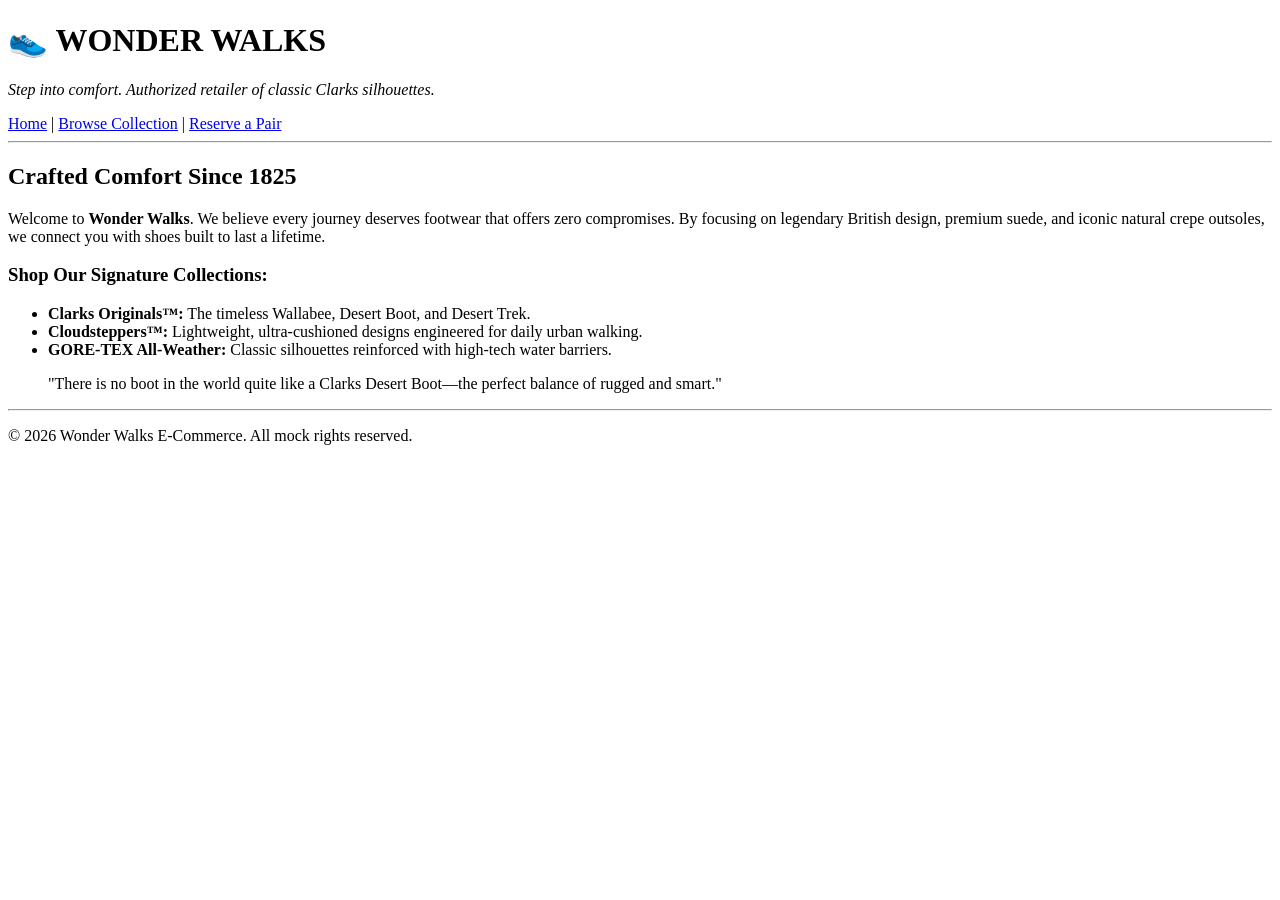
==== index.html @ cc216a4d "index and shop pages for wonder walks" ====
<!DOCTYPE html>
<html lang="en">
<head>
    <meta charset="UTF-8">
    <title>Wonder Walks | Premium Clarks Footwear</title>
</head>
<body>
    
    <header>
        <h1>👟 WONDER WALKS</h1>
        <p><em>Step into comfort. Authorized retailer of classic Clarks silhouettes.</em></p>
        
        
        <nav>
            <a href="index.html">Home</a> | 
            <a href="shop.html">Browse Collection</a> | 
            <a href="order.html">Reserve a Pair</a>
        </nav>
    </header>

    <hr>

    
    <main>
        <section>
            <h2>Crafted Comfort Since 1825</h2>
            <p>Welcome to <strong>Wonder Walks</strong>. We believe every journey deserves footwear that offers zero compromises. By focusing on legendary British design, premium suede, and iconic natural crepe outsoles, we connect you with shoes built to last a lifetime.</p>
        </section>

        <section>
            <h3>Shop Our Signature Collections:</h3>
            <ul>
                <li><strong>Clarks Originals™:</strong> The timeless Wallabee, Desert Boot, and Desert Trek.</li>
                <li><strong>Cloudsteppers™:</strong> Lightweight, ultra-cushioned designs engineered for daily urban walking.</li>
                <li><strong>GORE-TEX All-Weather:</strong> Classic silhouettes reinforced with high-tech water barriers.</li>
            </ul>
        </section>

        <section>
            <blockquote>
                "There is no boot in the world quite like a Clarks Desert Boot—the perfect balance of rugged and smart."
            </blockquote>
        </section>
    </main>

    <hr>

    
    <footer>
        <p>&copy; 2026 Wonder Walks E-Commerce. All mock rights reserved.</p>
    </footer>
</body>
</html>
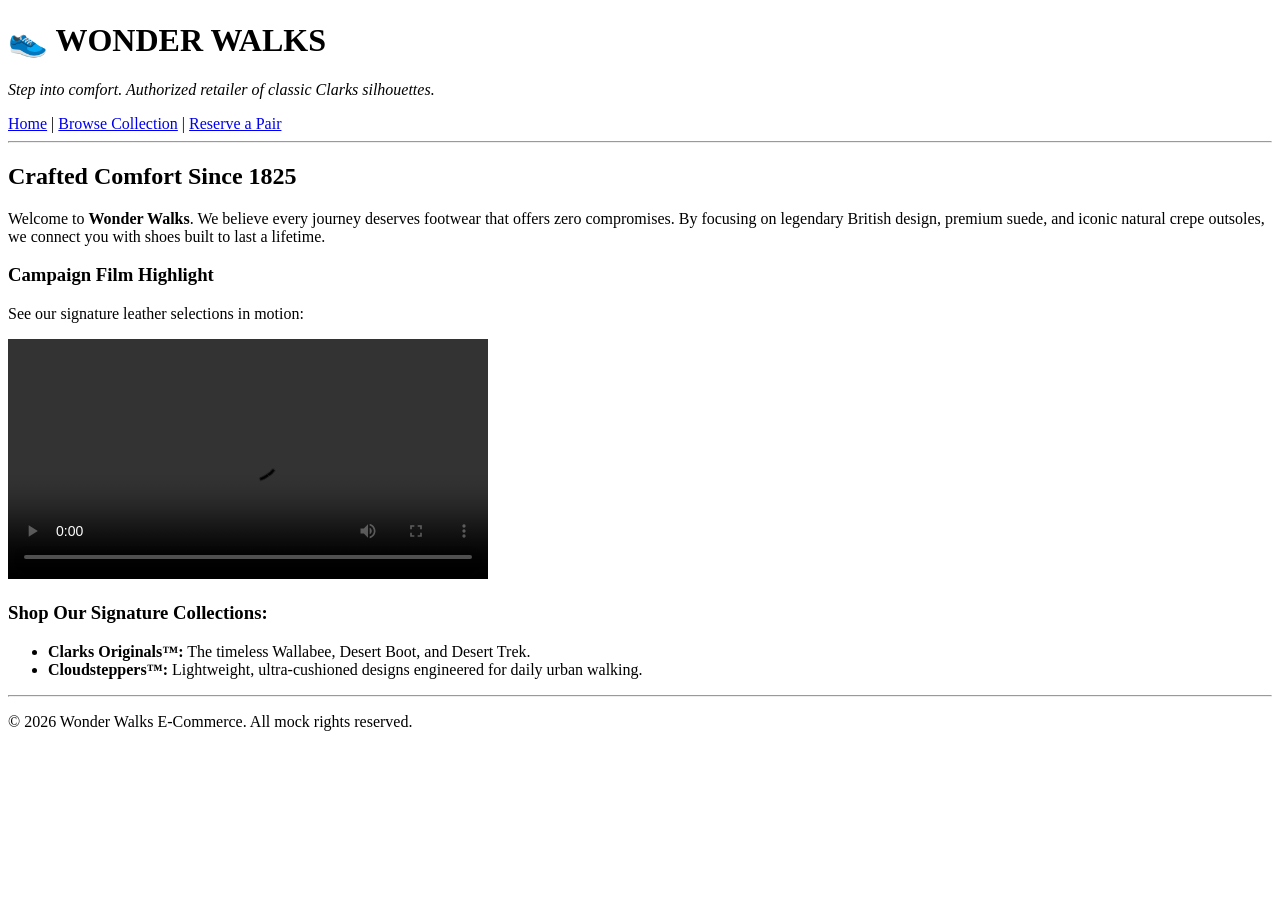
==== commit dccdf69b: "updated index.html" ====
--- a/index.html
+++ b/index.html
@@ -5,11 +5,9 @@
     <title>Wonder Walks | Premium Clarks Footwear</title>
 </head>
 <body>
-    
     <header>
         <h1>👟 WONDER WALKS</h1>
         <p><em>Step into comfort. Authorized retailer of classic Clarks silhouettes.</em></p>
-        
         
         <nav>
             <a href="index.html">Home</a> | 
@@ -20,11 +18,20 @@
 
     <hr>
 
-    
     <main>
         <section>
             <h2>Crafted Comfort Since 1825</h2>
             <p>Welcome to <strong>Wonder Walks</strong>. We believe every journey deserves footwear that offers zero compromises. By focusing on legendary British design, premium suede, and iconic natural crepe outsoles, we connect you with shoes built to last a lifetime.</p>
+        </section>
+
+        <!-- Dynamic Media Spotlight Section -->
+        <section>
+            <h3>Campaign Film Highlight</h3>
+            <p>See our signature leather selections in motion:</p>
+            <video width="480" controls>
+                <source src="wallabe.mp4" type="video/mp4">
+                Your browser does not support the video tag.
+            </video>
         </section>
 
         <section>
@@ -32,20 +39,12 @@
             <ul>
                 <li><strong>Clarks Originals™:</strong> The timeless Wallabee, Desert Boot, and Desert Trek.</li>
                 <li><strong>Cloudsteppers™:</strong> Lightweight, ultra-cushioned designs engineered for daily urban walking.</li>
-                <li><strong>GORE-TEX All-Weather:</strong> Classic silhouettes reinforced with high-tech water barriers.</li>
             </ul>
-        </section>
-
-        <section>
-            <blockquote>
-                "There is no boot in the world quite like a Clarks Desert Boot—the perfect balance of rugged and smart."
-            </blockquote>
         </section>
     </main>
 
     <hr>
 
-    
     <footer>
         <p>&copy; 2026 Wonder Walks E-Commerce. All mock rights reserved.</p>
     </footer>
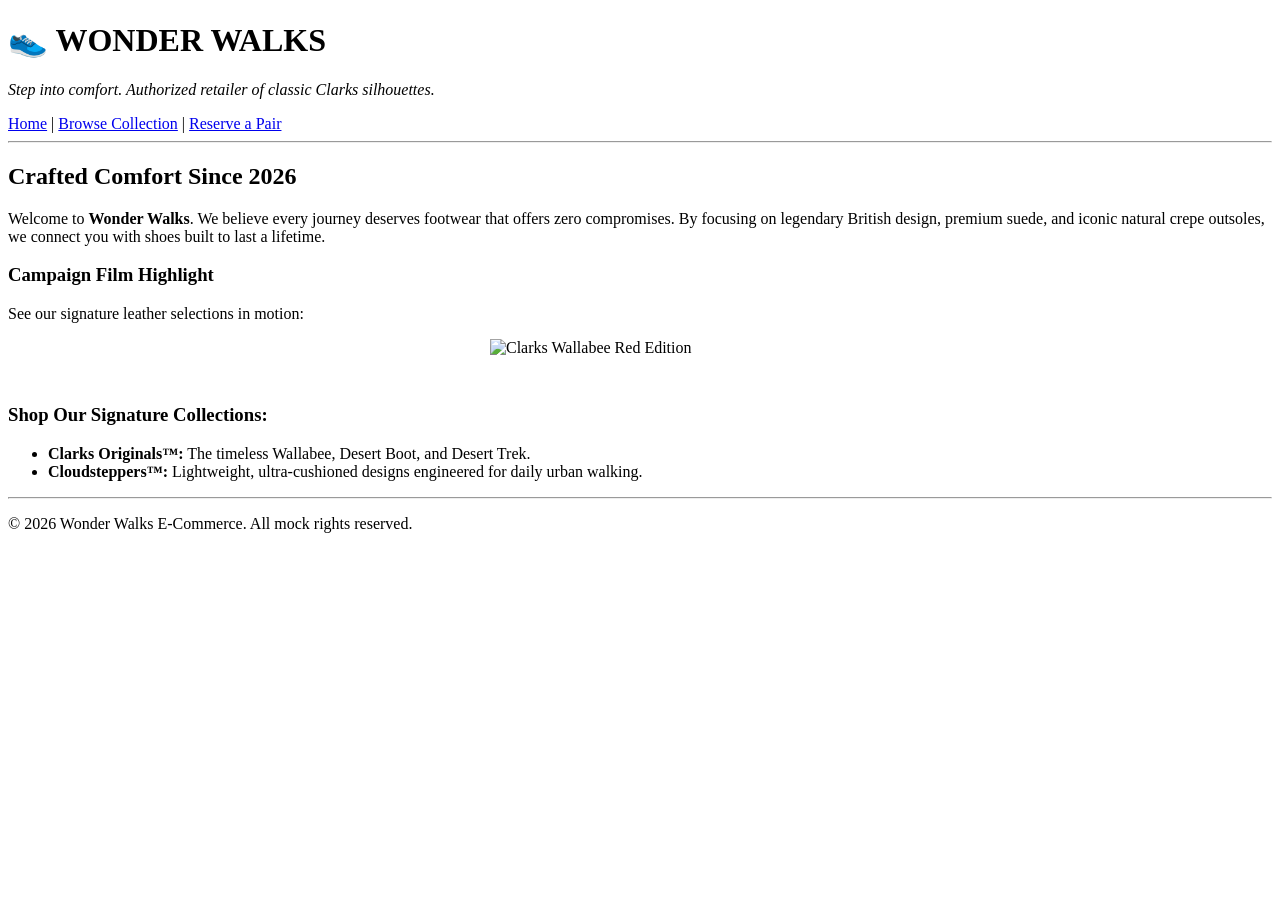
==== commit 95e63b9c: "Add files via upload" ====
--- a/index.html
+++ b/index.html
@@ -20,7 +20,7 @@
 
     <main>
         <section>
-            <h2>Crafted Comfort Since 1825</h2>
+            <h2>Crafted Comfort Since 2026</h2>
             <p>Welcome to <strong>Wonder Walks</strong>. We believe every journey deserves footwear that offers zero compromises. By focusing on legendary British design, premium suede, and iconic natural crepe outsoles, we connect you with shoes built to last a lifetime.</p>
         </section>
 
@@ -28,10 +28,10 @@
         <section>
             <h3>Campaign Film Highlight</h3>
             <p>See our signature leather selections in motion:</p>
-            <video width="480" controls>
-                <source src="wallabe.mp4" type="video/mp4">
-                Your browser does not support the video tag.
-            </video>
+            
+              <img src="wallabe/red.png" alt="Clarks Wallabee Red Edition" width="300" style="display: block; margin: 10px auto;"><br>
+                
+            
         </section>
 
         <section>
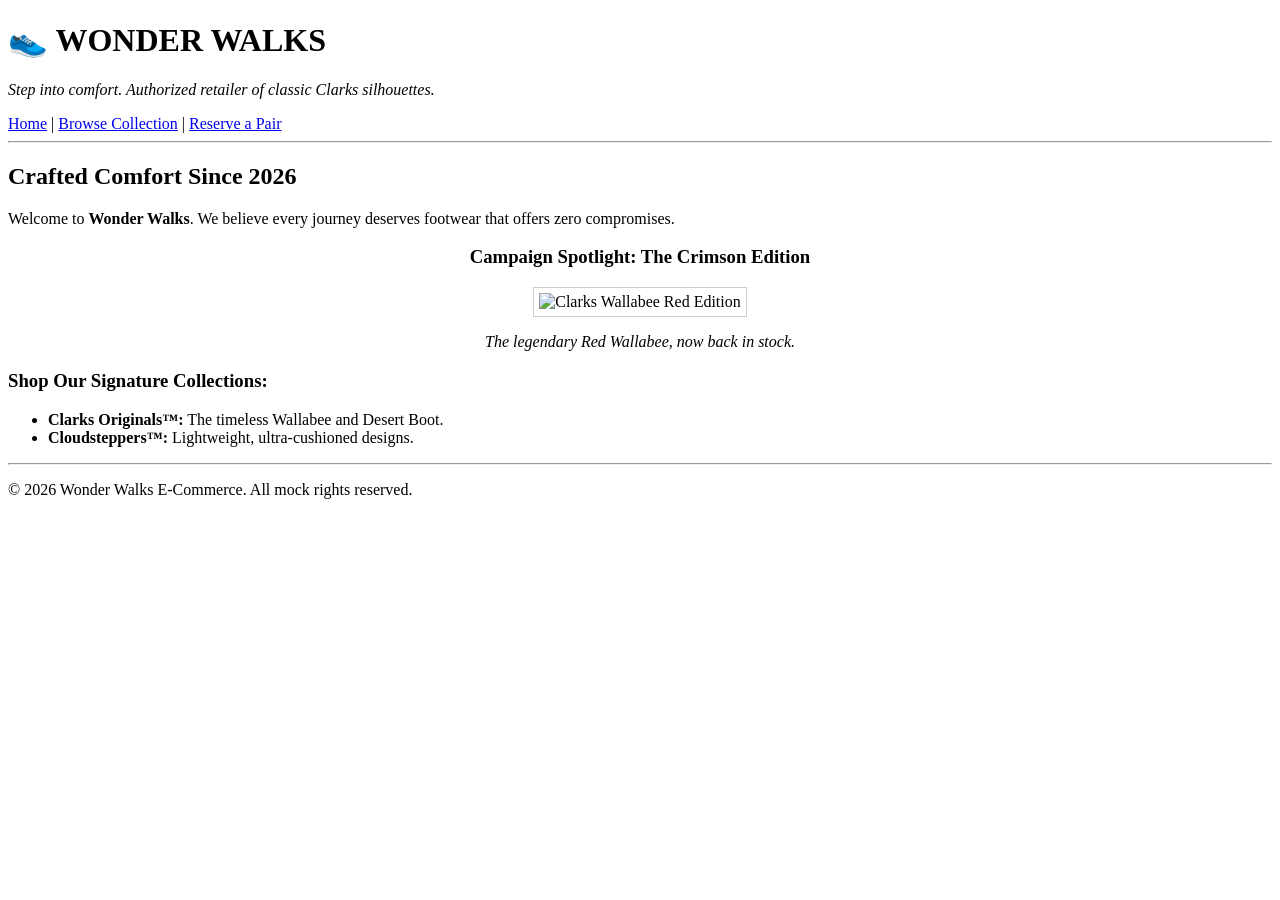
==== commit 86e9b1cb: "Add files via upload" ====
--- a/index.html
+++ b/index.html
@@ -21,24 +21,20 @@
     <main>
         <section>
             <h2>Crafted Comfort Since 2026</h2>
-            <p>Welcome to <strong>Wonder Walks</strong>. We believe every journey deserves footwear that offers zero compromises. By focusing on legendary British design, premium suede, and iconic natural crepe outsoles, we connect you with shoes built to last a lifetime.</p>
+            <p>Welcome to <strong>Wonder Walks</strong>. We believe every journey deserves footwear that offers zero compromises.</p>
         </section>
 
-        <!-- Dynamic Media Spotlight Section -->
-        <section>
-            <h3>Campaign Film Highlight</h3>
-            <p>See our signature leather selections in motion:</p>
-            
-              <img src="wallabe/red.png" alt="Clarks Wallabee Red Edition" width="300" style="display: block; margin: 10px auto;"><br>
-                
-            
+        <section style="text-align: center;">
+            <h3>Campaign Spotlight: The Crimson Edition</h3>
+            <img src="wallabe/red.png" alt="Clarks Wallabee Red Edition" width="300" style="border: 1px solid #ccc; padding: 5px;">
+            <p><em>The legendary Red Wallabee, now back in stock.</em></p>
         </section>
 
         <section>
             <h3>Shop Our Signature Collections:</h3>
             <ul>
-                <li><strong>Clarks Originals™:</strong> The timeless Wallabee, Desert Boot, and Desert Trek.</li>
-                <li><strong>Cloudsteppers™:</strong> Lightweight, ultra-cushioned designs engineered for daily urban walking.</li>
+                <li><strong>Clarks Originals™:</strong> The timeless Wallabee and Desert Boot.</li>
+                <li><strong>Cloudsteppers™:</strong> Lightweight, ultra-cushioned designs.</li>
             </ul>
         </section>
     </main>
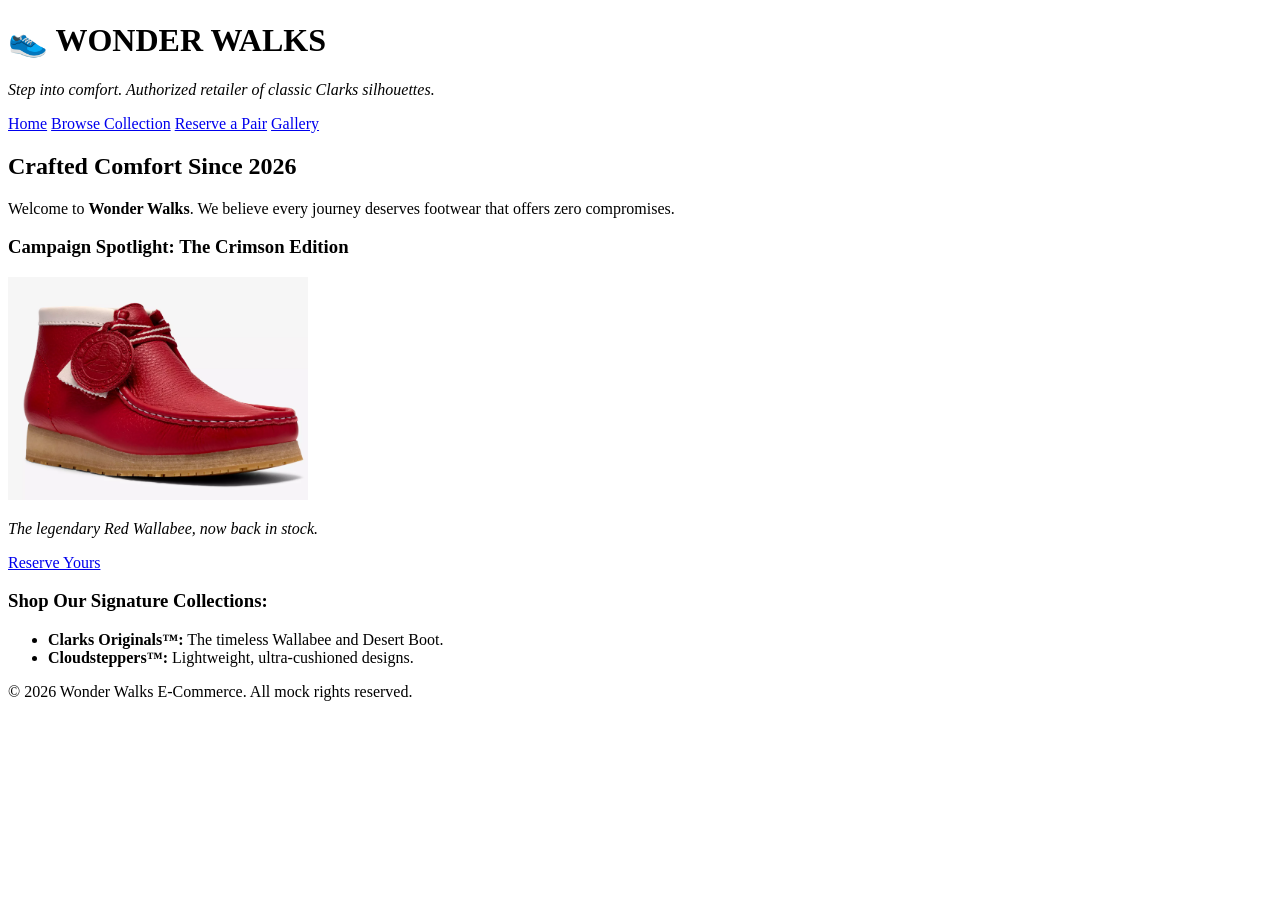
==== commit 0682e9ee: "new index html file with js" ====
--- a/index.html
+++ b/index.html
@@ -1,48 +1,52 @@
-<!DOCTYPE html>
-<html lang="en">
-<head>
-    <meta charset="UTF-8">
-    <title>Wonder Walks | Premium Clarks Footwear</title>
-</head>
-<body>
-    <header>
-        <h1>👟 WONDER WALKS</h1>
-        <p><em>Step into comfort. Authorized retailer of classic Clarks silhouettes.</em></p>
-        
-        <nav>
-            <a href="index.html">Home</a> | 
-            <a href="shop.html">Browse Collection</a> | 
-            <a href="order.html">Reserve a Pair</a>
-        </nav>
-    </header>
-
-    <hr>
-
-    <main>
-        <section>
-            <h2>Crafted Comfort Since 2026</h2>
-            <p>Welcome to <strong>Wonder Walks</strong>. We believe every journey deserves footwear that offers zero compromises.</p>
-        </section>
-
-        <section style="text-align: center;">
-            <h3>Campaign Spotlight: The Crimson Edition</h3>
-            <img src="wallabe/red.png" alt="Clarks Wallabee Red Edition" width="300" style="border: 1px solid #ccc; padding: 5px;">
-            <p><em>The legendary Red Wallabee, now back in stock.</em></p>
-        </section>
-
-        <section>
-            <h3>Shop Our Signature Collections:</h3>
-            <ul>
-                <li><strong>Clarks Originals™:</strong> The timeless Wallabee and Desert Boot.</li>
-                <li><strong>Cloudsteppers™:</strong> Lightweight, ultra-cushioned designs.</li>
-            </ul>
-        </section>
-    </main>
-
-    <hr>
-
-    <footer>
-        <p>&copy; 2026 Wonder Walks E-Commerce. All mock rights reserved.</p>
-    </footer>
-</body>
-</html>+<!DOCTYPE html>
+<html lang="en">
+<head>
+    <meta charset="UTF-8">
+    <meta name="viewport" content="width=device-width, initial-scale=1.0">
+    <title>Wonder Walks | Premium Clarks Footwear</title>
+    <link rel="stylesheet" href="csslab.css">
+</head>
+<body>
+    <header>
+        <h1>👟 WONDER WALKS</h1>
+        <p><em>Step into comfort. Authorized retailer of classic Clarks silhouettes.</em></p>
+
+        <nav>
+            <a href="index.html">Home</a>
+            <a href="shop.html">Browse Collection</a>
+            <a href="order.html">Reserve a Pair</a>
+            <a href="gallery.html">Gallery</a>
+        </nav>
+    </header>
+
+    <main>
+        <!-- JS inserts welcome banner directly before this element -->
+        <section id="welcome-target">
+            <h2>Crafted Comfort Since 2026</h2>
+            <p>Welcome to <strong>Wonder Walks</strong>. We believe every journey deserves footwear that offers zero compromises.</p>
+        </section>
+
+        <section class="hero-spotlight">
+            <h3>Campaign Spotlight: The Crimson Edition</h3>
+            <img src="wallabe/red.png" alt="Clarks Wallabee Red Edition" width="300">
+            <p><em>The legendary Red Wallabee, now back in stock.</em></p>
+            <a href="order.html" class="btn">Reserve Yours</a>
+        </section>
+
+        <section>
+            <h3>Shop Our Signature Collections:</h3>
+            <ul class="collections-list">
+                <li><strong>Clarks Originals&trade;:</strong> The timeless Wallabee and Desert Boot.</li>
+                <li><strong>Cloudsteppers&trade;:</strong> Lightweight, ultra-cushioned designs.</li>
+            </ul>
+        </section>
+    </main>
+
+    <footer>
+        <p>&copy; 2026 Wonder Walks E-Commerce. All mock rights reserved.</p>
+        <!-- JS appends dark mode toggle button here -->
+    </footer>
+
+    <script src="main.js"></script>
+</body>
+</html>
